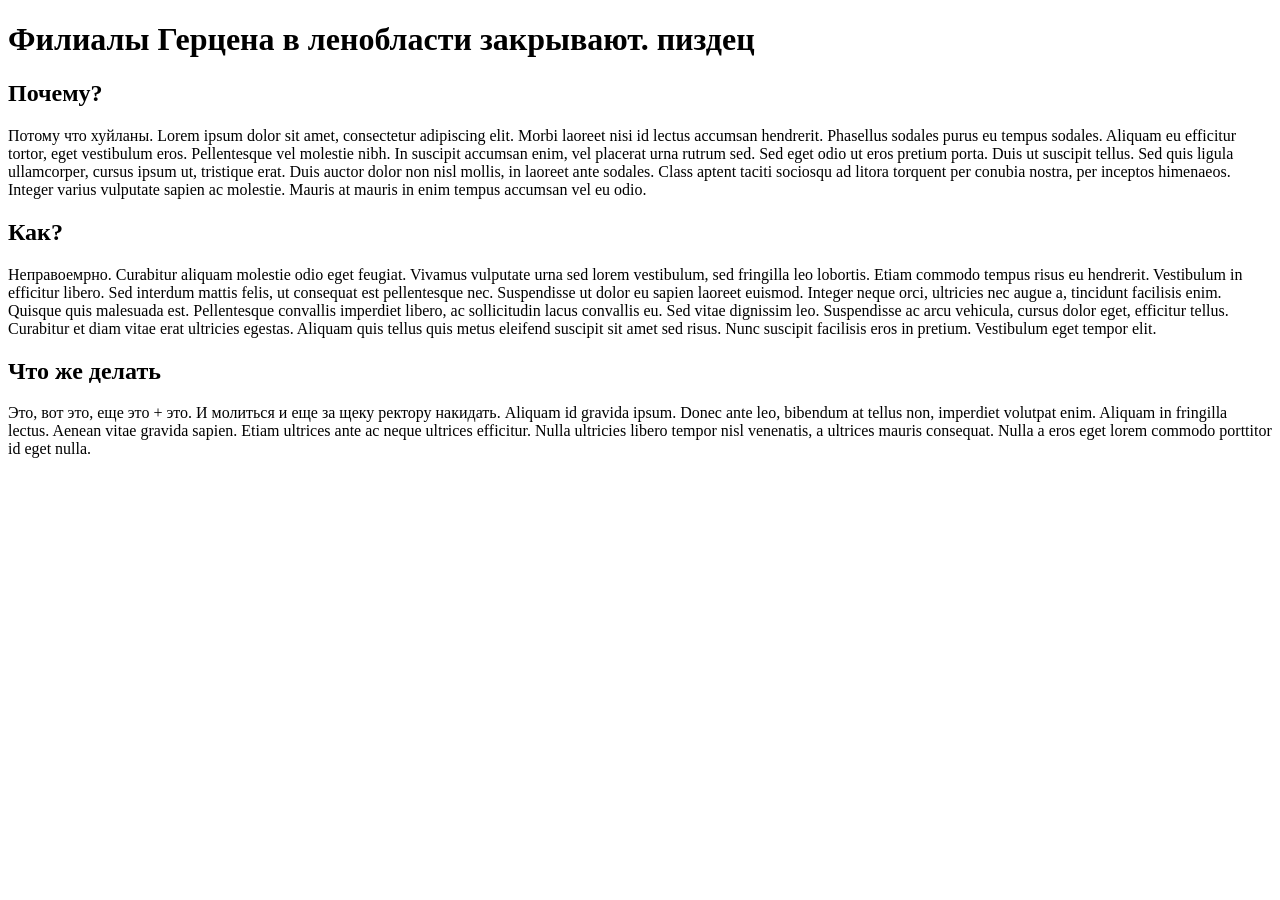
==== index.html @ e4c6897d "Lorem ipsum + plain html" ====
<!DOCTYPE html>
<html>
    <body>
        <h1>Филиалы Герцена в ленобласти закрывают. пиздец</h1>
        <h2>Почему?</h2>
        <p>Потому что хуйланы. Lorem ipsum dolor sit amet, consectetur adipiscing elit. Morbi laoreet nisi id lectus accumsan hendrerit. Phasellus sodales purus eu tempus sodales. Aliquam eu efficitur tortor, eget vestibulum eros. Pellentesque vel molestie nibh. In suscipit accumsan enim, vel placerat urna rutrum sed. Sed eget odio ut eros pretium porta. Duis ut suscipit tellus. Sed quis ligula ullamcorper, cursus ipsum ut, tristique erat. Duis auctor dolor non nisl mollis, in laoreet ante sodales. Class aptent taciti sociosqu ad litora torquent per conubia nostra, per inceptos himenaeos. Integer varius vulputate sapien ac molestie. Mauris at mauris in enim tempus accumsan vel eu odio.</p>
        <h2>Как?</h2>
        <p>Неправоемрно. Curabitur aliquam molestie odio eget feugiat. Vivamus vulputate urna sed lorem vestibulum, sed fringilla leo lobortis. Etiam commodo tempus risus eu hendrerit. Vestibulum in efficitur libero. Sed interdum mattis felis, ut consequat est pellentesque nec. Suspendisse ut dolor eu sapien laoreet euismod. Integer neque orci, ultricies nec augue a, tincidunt facilisis enim. Quisque quis malesuada est. Pellentesque convallis imperdiet libero, ac sollicitudin lacus convallis eu. Sed vitae dignissim leo. Suspendisse ac arcu vehicula, cursus dolor eget, efficitur tellus. Curabitur et diam vitae erat ultricies egestas. Aliquam quis tellus quis metus eleifend suscipit sit amet sed risus. Nunc suscipit facilisis eros in pretium. Vestibulum eget tempor elit.</p>
        <h2>Что же делать</h2>
        <p>Это, вот это, еще это + это. И молиться и еще за щеку ректору накидать. Aliquam id gravida ipsum. Donec ante leo, bibendum at tellus non, imperdiet volutpat enim. Aliquam in fringilla lectus. Aenean vitae gravida sapien. Etiam ultrices ante ac neque ultrices efficitur. Nulla ultricies libero tempor nisl venenatis, a ultrices mauris consequat. Nulla a eros eget lorem commodo porttitor id eget nulla.</p>
    </body>
</html>
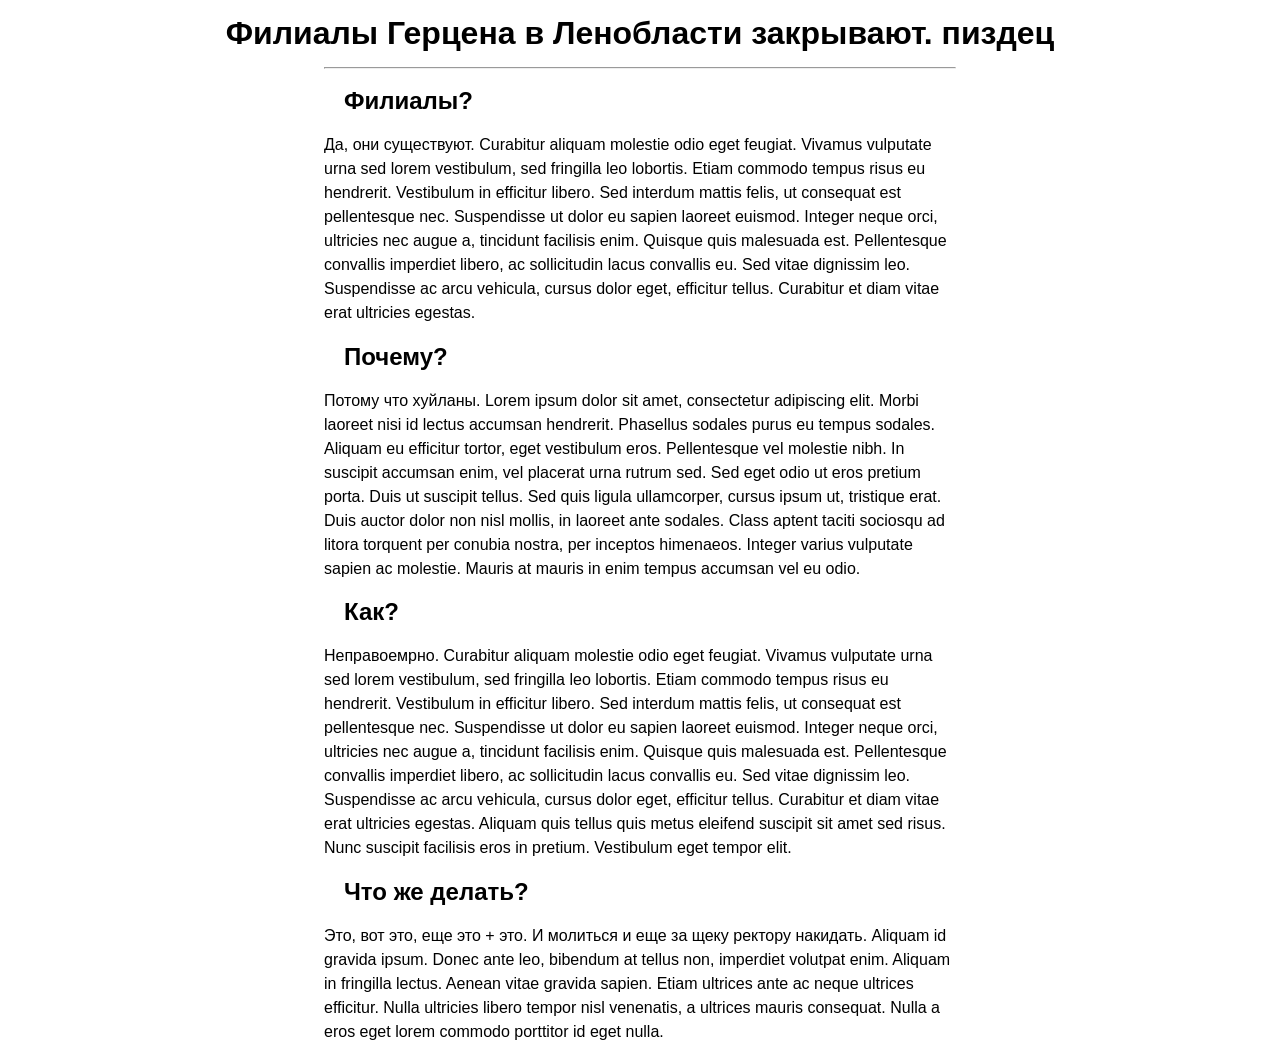
==== commit 69c39fea: "sort of ok" ====
--- a/index.html
+++ b/index.html
@@ -1,12 +1,45 @@
 <!DOCTYPE html>
 <html>
+    <head>
+        <title>Спасите Герцена (филиалы в Ленобласти)</title>
+        <link rel="icon" href="favicon.png">
+        <style>
+            body {
+                font-family: 'Trebuchet MS', 'Lucida Sans Unicode', 'Lucida Grande', 'Lucida Sans', Arial, sans-serif;
+                line-height: 150%;
+            }
+
+            h1 {
+                font-weight: 900;
+                text-align: center;
+            }
+
+            h2 {
+                margin-left: 20px;
+            }
+
+            hr {
+                align-self: center;
+            }
+
+            .mainblock {
+                margin-left: 25%;
+                margin-right: 25%;
+            }
+        </style>
+    </head>
     <body>
-        <h1>Филиалы Герцена в ленобласти закрывают. пиздец</h1>
-        <h2>Почему?</h2>
-        <p>Потому что хуйланы. Lorem ipsum dolor sit amet, consectetur adipiscing elit. Morbi laoreet nisi id lectus accumsan hendrerit. Phasellus sodales purus eu tempus sodales. Aliquam eu efficitur tortor, eget vestibulum eros. Pellentesque vel molestie nibh. In suscipit accumsan enim, vel placerat urna rutrum sed. Sed eget odio ut eros pretium porta. Duis ut suscipit tellus. Sed quis ligula ullamcorper, cursus ipsum ut, tristique erat. Duis auctor dolor non nisl mollis, in laoreet ante sodales. Class aptent taciti sociosqu ad litora torquent per conubia nostra, per inceptos himenaeos. Integer varius vulputate sapien ac molestie. Mauris at mauris in enim tempus accumsan vel eu odio.</p>
-        <h2>Как?</h2>
-        <p>Неправоемрно. Curabitur aliquam molestie odio eget feugiat. Vivamus vulputate urna sed lorem vestibulum, sed fringilla leo lobortis. Etiam commodo tempus risus eu hendrerit. Vestibulum in efficitur libero. Sed interdum mattis felis, ut consequat est pellentesque nec. Suspendisse ut dolor eu sapien laoreet euismod. Integer neque orci, ultricies nec augue a, tincidunt facilisis enim. Quisque quis malesuada est. Pellentesque convallis imperdiet libero, ac sollicitudin lacus convallis eu. Sed vitae dignissim leo. Suspendisse ac arcu vehicula, cursus dolor eget, efficitur tellus. Curabitur et diam vitae erat ultricies egestas. Aliquam quis tellus quis metus eleifend suscipit sit amet sed risus. Nunc suscipit facilisis eros in pretium. Vestibulum eget tempor elit.</p>
-        <h2>Что же делать</h2>
-        <p>Это, вот это, еще это + это. И молиться и еще за щеку ректору накидать. Aliquam id gravida ipsum. Donec ante leo, bibendum at tellus non, imperdiet volutpat enim. Aliquam in fringilla lectus. Aenean vitae gravida sapien. Etiam ultrices ante ac neque ultrices efficitur. Nulla ultricies libero tempor nisl venenatis, a ultrices mauris consequat. Nulla a eros eget lorem commodo porttitor id eget nulla.</p>
+        <h1>Филиалы Герцена в Ленобласти закрывают. пиздец</h1>
+        <div class="mainblock">
+            <hr>
+            <h2>Филиалы?</h2>
+            <p>Да, они существуют. Curabitur aliquam molestie odio eget feugiat. Vivamus vulputate urna sed lorem vestibulum, sed fringilla leo lobortis. Etiam commodo tempus risus eu hendrerit. Vestibulum in efficitur libero. Sed interdum mattis felis, ut consequat est pellentesque nec. Suspendisse ut dolor eu sapien laoreet euismod. Integer neque orci, ultricies nec augue a, tincidunt facilisis enim. Quisque quis malesuada est. Pellentesque convallis imperdiet libero, ac sollicitudin lacus convallis eu. Sed vitae dignissim leo. Suspendisse ac arcu vehicula, cursus dolor eget, efficitur tellus. Curabitur et diam vitae erat ultricies egestas.</p>
+            <h2>Почему?</h2>
+            <p>Потому что хуйланы. Lorem ipsum dolor sit amet, consectetur adipiscing elit. Morbi laoreet nisi id lectus accumsan hendrerit. Phasellus sodales purus eu tempus sodales. Aliquam eu efficitur tortor, eget vestibulum eros. Pellentesque vel molestie nibh. In suscipit accumsan enim, vel placerat urna rutrum sed. Sed eget odio ut eros pretium porta. Duis ut suscipit tellus. Sed quis ligula ullamcorper, cursus ipsum ut, tristique erat. Duis auctor dolor non nisl mollis, in laoreet ante sodales. Class aptent taciti sociosqu ad litora torquent per conubia nostra, per inceptos himenaeos. Integer varius vulputate sapien ac molestie. Mauris at mauris in enim tempus accumsan vel eu odio.</p>
+            <h2>Как?</h2>
+            <p>Неправоемрно. Curabitur aliquam molestie odio eget feugiat. Vivamus vulputate urna sed lorem vestibulum, sed fringilla leo lobortis. Etiam commodo tempus risus eu hendrerit. Vestibulum in efficitur libero. Sed interdum mattis felis, ut consequat est pellentesque nec. Suspendisse ut dolor eu sapien laoreet euismod. Integer neque orci, ultricies nec augue a, tincidunt facilisis enim. Quisque quis malesuada est. Pellentesque convallis imperdiet libero, ac sollicitudin lacus convallis eu. Sed vitae dignissim leo. Suspendisse ac arcu vehicula, cursus dolor eget, efficitur tellus. Curabitur et diam vitae erat ultricies egestas. Aliquam quis tellus quis metus eleifend suscipit sit amet sed risus. Nunc suscipit facilisis eros in pretium. Vestibulum eget tempor elit.</p>
+            <h2>Что же делать?</h2>
+            <p>Это, вот это, еще это + это. И молиться и еще за щеку ректору накидать. Aliquam id gravida ipsum. Donec ante leo, bibendum at tellus non, imperdiet volutpat enim. Aliquam in fringilla lectus. Aenean vitae gravida sapien. Etiam ultrices ante ac neque ultrices efficitur. Nulla ultricies libero tempor nisl venenatis, a ultrices mauris consequat. Nulla a eros eget lorem commodo porttitor id eget nulla.</p>
+        </div>
     </body>
 </html>
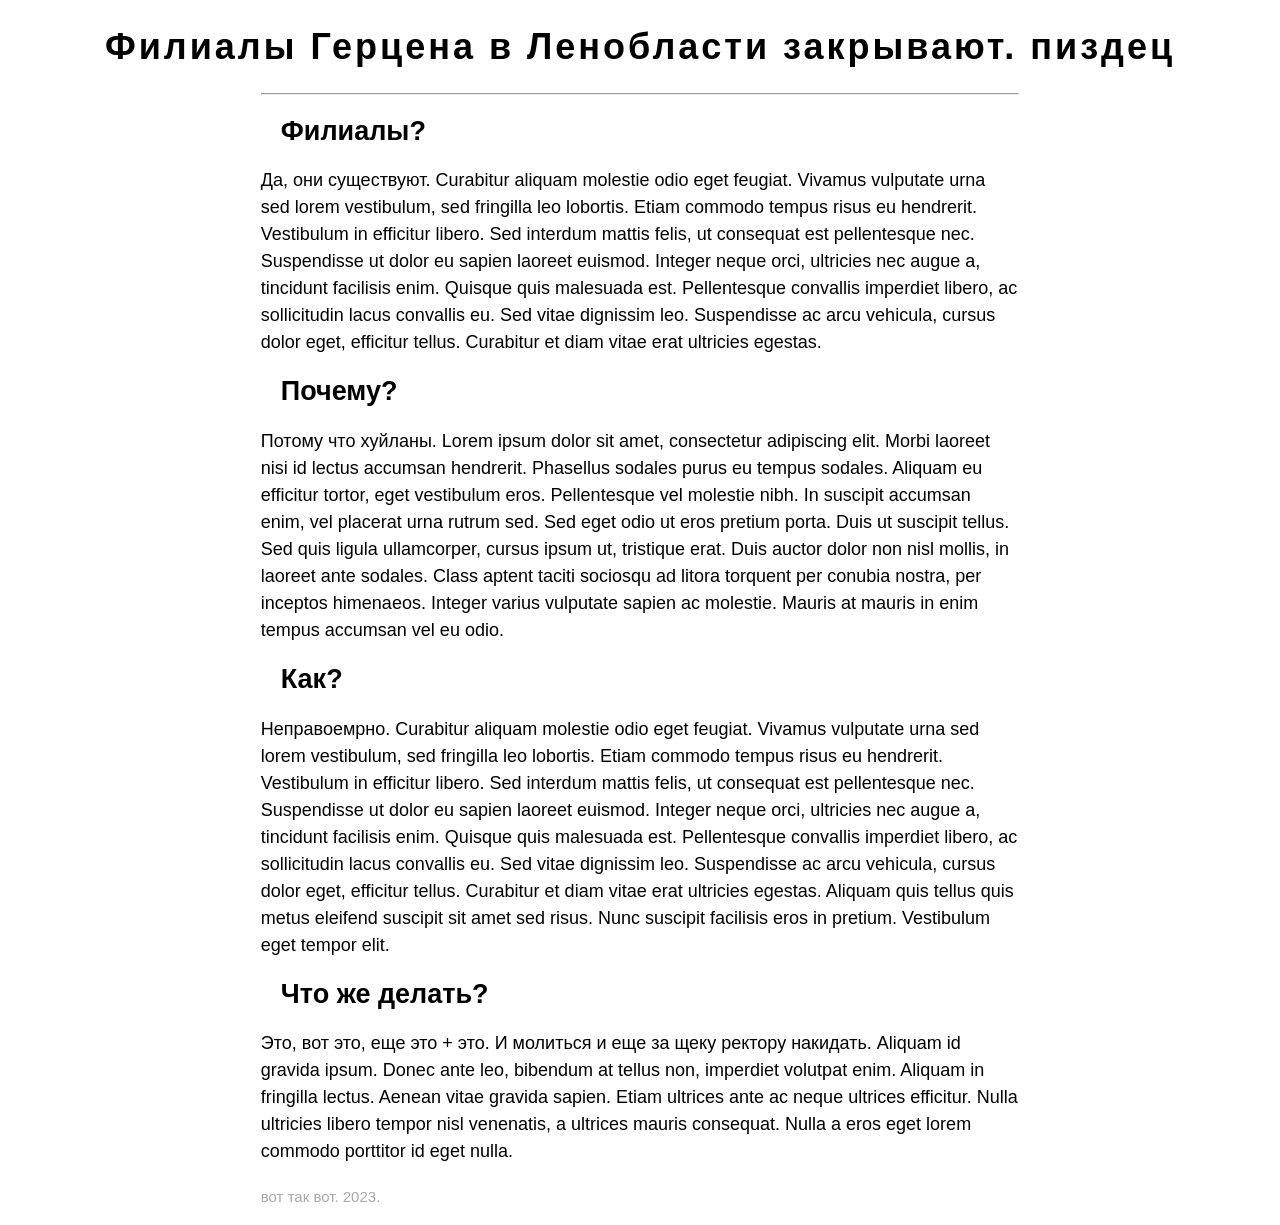
==== commit edd8060e: "upd" ====
--- a/index.html
+++ b/index.html
@@ -7,11 +7,22 @@
             body {
                 font-family: 'Trebuchet MS', 'Lucida Sans Unicode', 'Lucida Grande', 'Lucida Sans', Arial, sans-serif;
                 line-height: 150%;
+                font-size: large;
+            }
+
+            div {
+                display: block;
+                margin-left: auto;
+                margin-right: auto;
+                min-width: 400px;
+                width: 60%;
             }
 
             h1 {
                 font-weight: 900;
                 text-align: center;
+                letter-spacing: 3px;
+                line-height: 125%;
             }
 
             h2 {
@@ -22,15 +33,15 @@
                 align-self: center;
             }
 
-            .mainblock {
-                margin-left: 25%;
-                margin-right: 25%;
+            .endtext {
+                color: darkgray;
+                font-size: smaller;
             }
         </style>
     </head>
     <body>
         <h1>Филиалы Герцена в Ленобласти закрывают. пиздец</h1>
-        <div class="mainblock">
+        <div>
             <hr>
             <h2>Филиалы?</h2>
             <p>Да, они существуют. Curabitur aliquam molestie odio eget feugiat. Vivamus vulputate urna sed lorem vestibulum, sed fringilla leo lobortis. Etiam commodo tempus risus eu hendrerit. Vestibulum in efficitur libero. Sed interdum mattis felis, ut consequat est pellentesque nec. Suspendisse ut dolor eu sapien laoreet euismod. Integer neque orci, ultricies nec augue a, tincidunt facilisis enim. Quisque quis malesuada est. Pellentesque convallis imperdiet libero, ac sollicitudin lacus convallis eu. Sed vitae dignissim leo. Suspendisse ac arcu vehicula, cursus dolor eget, efficitur tellus. Curabitur et diam vitae erat ultricies egestas.</p>
@@ -40,6 +51,7 @@
             <p>Неправоемрно. Curabitur aliquam molestie odio eget feugiat. Vivamus vulputate urna sed lorem vestibulum, sed fringilla leo lobortis. Etiam commodo tempus risus eu hendrerit. Vestibulum in efficitur libero. Sed interdum mattis felis, ut consequat est pellentesque nec. Suspendisse ut dolor eu sapien laoreet euismod. Integer neque orci, ultricies nec augue a, tincidunt facilisis enim. Quisque quis malesuada est. Pellentesque convallis imperdiet libero, ac sollicitudin lacus convallis eu. Sed vitae dignissim leo. Suspendisse ac arcu vehicula, cursus dolor eget, efficitur tellus. Curabitur et diam vitae erat ultricies egestas. Aliquam quis tellus quis metus eleifend suscipit sit amet sed risus. Nunc suscipit facilisis eros in pretium. Vestibulum eget tempor elit.</p>
             <h2>Что же делать?</h2>
             <p>Это, вот это, еще это + это. И молиться и еще за щеку ректору накидать. Aliquam id gravida ipsum. Donec ante leo, bibendum at tellus non, imperdiet volutpat enim. Aliquam in fringilla lectus. Aenean vitae gravida sapien. Etiam ultrices ante ac neque ultrices efficitur. Nulla ultricies libero tempor nisl venenatis, a ultrices mauris consequat. Nulla a eros eget lorem commodo porttitor id eget nulla.</p>
+            <p class="endtext">вот так вот. 2023.</p>
         </div>
     </body>
 </html>
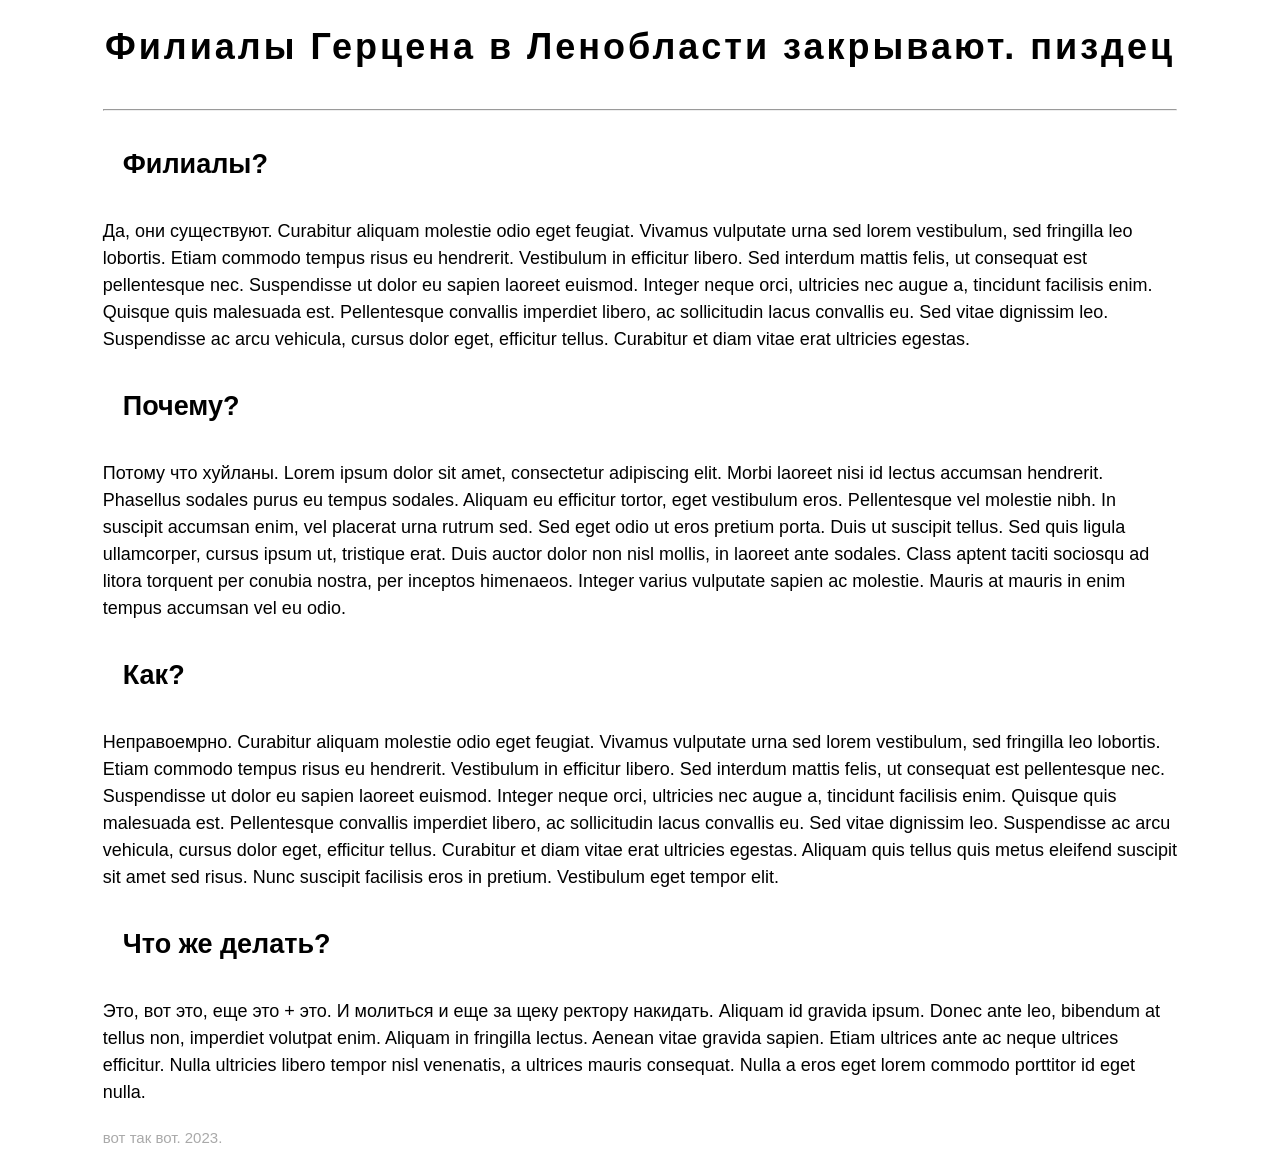
==== commit c03b7d8f: "center" ====
--- a/index.html
+++ b/index.html
@@ -14,8 +14,8 @@
                 display: block;
                 margin-left: auto;
                 margin-right: auto;
-                min-width: 400px;
-                width: 60%;
+                min-width: 85%;
+                max-width: 600px;
             }
 
             h1 {
@@ -26,11 +26,15 @@
             }
 
             h2 {
+                margin-top: 40px;
                 margin-left: 20px;
+                margin-bottom: 40px;
             }
 
             hr {
                 align-self: center;
+                margin-top: 40px;
+                margin-bottom: 40px;
             }
 
             .endtext {
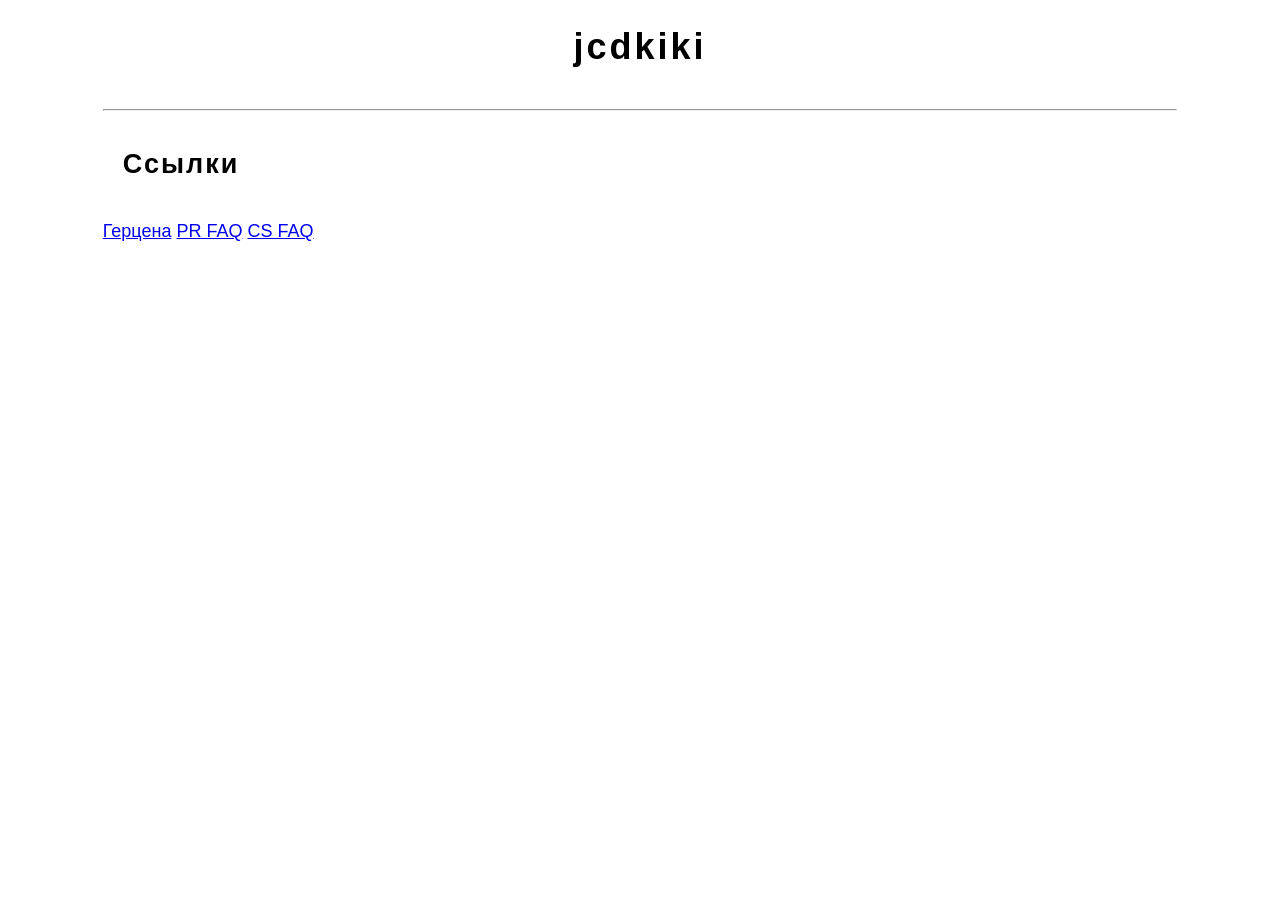
==== commit c4f90d38: "added faq" ====
--- a/index.html
+++ b/index.html
@@ -1,61 +1,17 @@
 <!DOCTYPE html>
 <html>
     <head>
-        <title>Спасите Герцена (филиалы в Ленобласти)</title>
-        <link rel="icon" href="favicon.png">
-        <style>
-            body {
-                font-family: 'Trebuchet MS', 'Lucida Sans Unicode', 'Lucida Grande', 'Lucida Sans', Arial, sans-serif;
-                line-height: 150%;
-                font-size: large;
-            }
-
-            div {
-                display: block;
-                margin-left: auto;
-                margin-right: auto;
-                min-width: 85%;
-                max-width: 600px;
-            }
-
-            h1 {
-                font-weight: 900;
-                text-align: center;
-                letter-spacing: 3px;
-                line-height: 125%;
-            }
-
-            h2 {
-                margin-top: 40px;
-                margin-left: 20px;
-                margin-bottom: 40px;
-            }
-
-            hr {
-                align-self: center;
-                margin-top: 40px;
-                margin-bottom: 40px;
-            }
-
-            .endtext {
-                color: darkgray;
-                font-size: smaller;
-            }
-        </style>
+        <title>jcdkiki</title>
+        <link rel="stylesheet", href="common/simple.css">
     </head>
     <body>
-        <h1>Филиалы Герцена в Ленобласти закрывают. пиздец</h1>
+        <h1>jcdkiki</h1>
         <div>
             <hr>
-            <h2>Филиалы?</h2>
-            <p>Да, они существуют. Curabitur aliquam molestie odio eget feugiat. Vivamus vulputate urna sed lorem vestibulum, sed fringilla leo lobortis. Etiam commodo tempus risus eu hendrerit. Vestibulum in efficitur libero. Sed interdum mattis felis, ut consequat est pellentesque nec. Suspendisse ut dolor eu sapien laoreet euismod. Integer neque orci, ultricies nec augue a, tincidunt facilisis enim. Quisque quis malesuada est. Pellentesque convallis imperdiet libero, ac sollicitudin lacus convallis eu. Sed vitae dignissim leo. Suspendisse ac arcu vehicula, cursus dolor eget, efficitur tellus. Curabitur et diam vitae erat ultricies egestas.</p>
-            <h2>Почему?</h2>
-            <p>Потому что хуйланы. Lorem ipsum dolor sit amet, consectetur adipiscing elit. Morbi laoreet nisi id lectus accumsan hendrerit. Phasellus sodales purus eu tempus sodales. Aliquam eu efficitur tortor, eget vestibulum eros. Pellentesque vel molestie nibh. In suscipit accumsan enim, vel placerat urna rutrum sed. Sed eget odio ut eros pretium porta. Duis ut suscipit tellus. Sed quis ligula ullamcorper, cursus ipsum ut, tristique erat. Duis auctor dolor non nisl mollis, in laoreet ante sodales. Class aptent taciti sociosqu ad litora torquent per conubia nostra, per inceptos himenaeos. Integer varius vulputate sapien ac molestie. Mauris at mauris in enim tempus accumsan vel eu odio.</p>
-            <h2>Как?</h2>
-            <p>Неправоемрно. Curabitur aliquam molestie odio eget feugiat. Vivamus vulputate urna sed lorem vestibulum, sed fringilla leo lobortis. Etiam commodo tempus risus eu hendrerit. Vestibulum in efficitur libero. Sed interdum mattis felis, ut consequat est pellentesque nec. Suspendisse ut dolor eu sapien laoreet euismod. Integer neque orci, ultricies nec augue a, tincidunt facilisis enim. Quisque quis malesuada est. Pellentesque convallis imperdiet libero, ac sollicitudin lacus convallis eu. Sed vitae dignissim leo. Suspendisse ac arcu vehicula, cursus dolor eget, efficitur tellus. Curabitur et diam vitae erat ultricies egestas. Aliquam quis tellus quis metus eleifend suscipit sit amet sed risus. Nunc suscipit facilisis eros in pretium. Vestibulum eget tempor elit.</p>
-            <h2>Что же делать?</h2>
-            <p>Это, вот это, еще это + это. И молиться и еще за щеку ректору накидать. Aliquam id gravida ipsum. Donec ante leo, bibendum at tellus non, imperdiet volutpat enim. Aliquam in fringilla lectus. Aenean vitae gravida sapien. Etiam ultrices ante ac neque ultrices efficitur. Nulla ultricies libero tempor nisl venenatis, a ultrices mauris consequat. Nulla a eros eget lorem commodo porttitor id eget nulla.</p>
-            <p class="endtext">вот так вот. 2023.</p>
+            <h2>Ссылки</h2>
+            <a href="save-gercena/index.html">Герцена</a>
+            <a href="pr-faq/index.html">PR FAQ</a>
+            <a href="cs-faq/index.html">CS FAQ</a>
         </div>
     </body>
 </html>
--- a/common/simple.css
+++ b/common/simple.css
@@ -0,0 +1,39 @@
+body {
+    font-family: 'Trebuchet MS', 'Lucida Sans Unicode', 'Lucida Grande', 'Lucida Sans', Arial, sans-serif;
+    line-height: 150%;
+    font-size: large;
+}
+
+div {
+    display: block;
+    margin-left: auto;
+    margin-right: auto;
+    min-width: 85%;
+    max-width: 600px;
+}
+
+h1 {
+    font-weight: 900;
+    text-align: center;
+    letter-spacing: 3px;
+    line-height: 125%;
+}
+
+h2 {
+    font-weight: 900;
+    letter-spacing: 2px;
+    margin-top: 40px;
+    margin-left: 20px;
+    margin-bottom: 40px;
+}
+
+hr {
+    align-self: center;
+    margin-top: 40px;
+    margin-bottom: 40px;
+}
+
+.endtext {
+    color: darkgray;
+    font-size: smaller;
+}
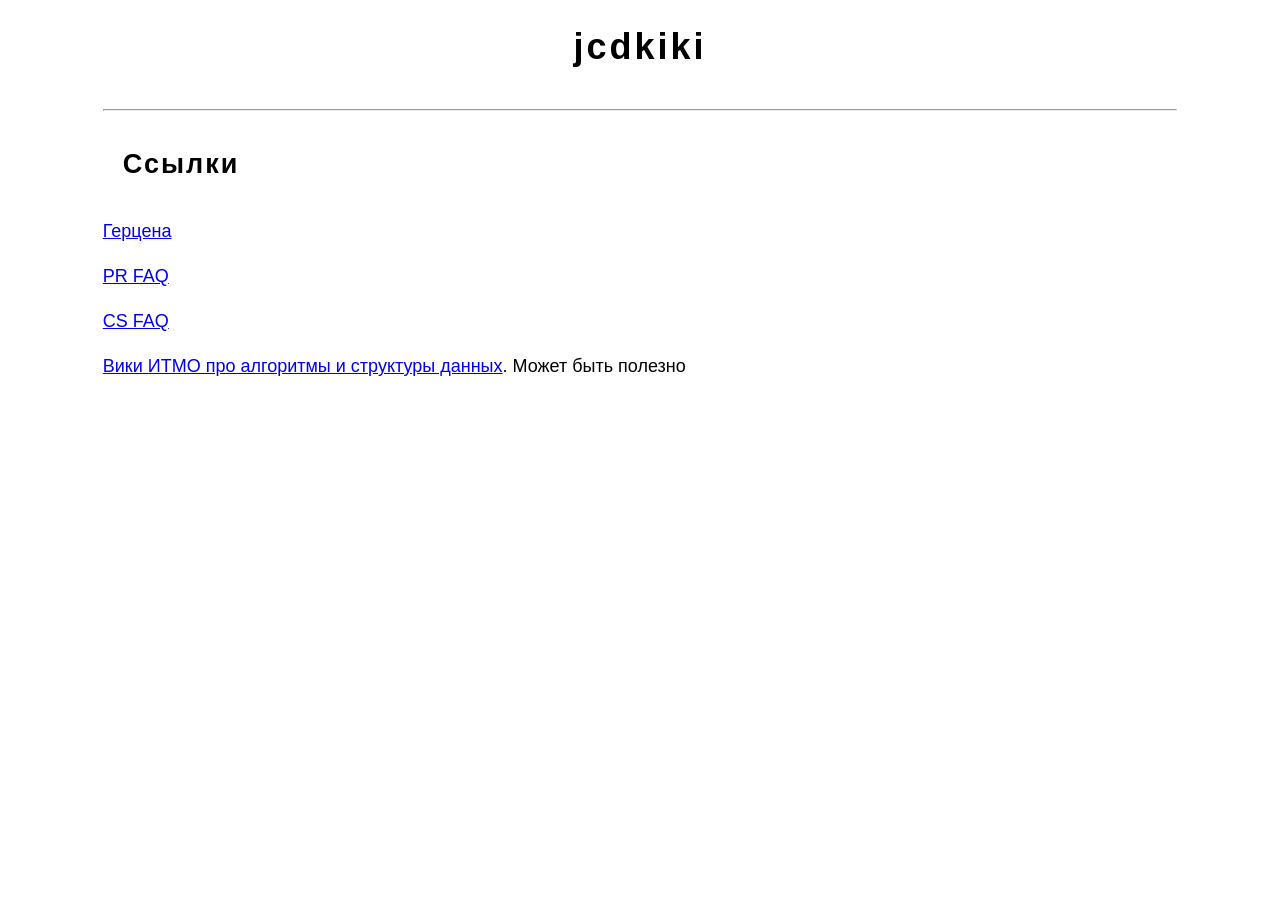
==== commit 1f54465e: "minor things" ====
--- a/index.html
+++ b/index.html
@@ -9,9 +9,10 @@
         <div>
             <hr>
             <h2>Ссылки</h2>
-            <a href="save-gercena/index.html">Герцена</a>
-            <a href="pr-faq/index.html">PR FAQ</a>
-            <a href="cs-faq/index.html">CS FAQ</a>
+            <p><a href="save-gercena/index.html">Герцена</a></p>
+            <p><a href="pr-faq/index.html">PR FAQ</a></p>
+            <p><a href="cs-faq/index.html">CS FAQ</a></p>
+            <p><a href="https://neerc.ifmo.ru/wiki/index.php?title=%D0%90%D0%BB%D0%B3%D0%BE%D1%80%D0%B8%D1%82%D0%BC%D1%8B_%D0%B8_%D1%81%D1%82%D1%80%D1%83%D0%BA%D1%82%D1%83%D1%80%D1%8B_%D0%B4%D0%B0%D0%BD%D0%BD%D1%8B%D1%85">Вики ИТМО про алгоритмы и структуры данных</a>. Может быть полезно</p>
         </div>
     </body>
 </html>
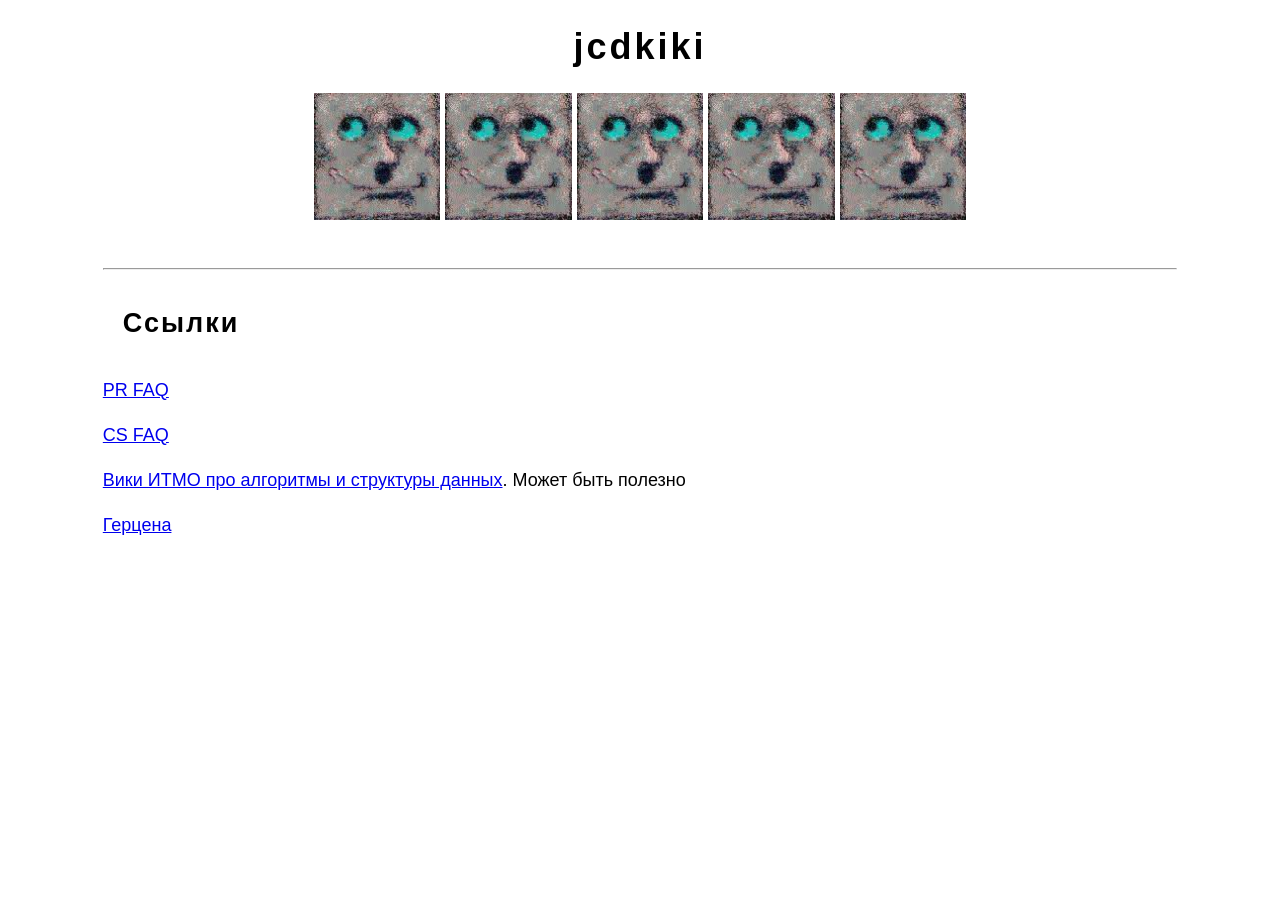
==== commit c88a1c55: "pr-lab2 + css tweaks" ====
--- a/index.html
+++ b/index.html
@@ -2,17 +2,25 @@
 <html>
     <head>
         <title>jcdkiki</title>
+        <link rel="icon", href="common/favicon.jpg">
         <link rel="stylesheet", href="common/simple.css">
     </head>
     <body>
         <h1>jcdkiki</h1>
-        <div>
+        <div align="center">
+            <img src="common/favicon.jpg" style="width: 10%;">
+            <img src="common/favicon.jpg" style="width: 10%;">
+            <img src="common/favicon.jpg" style="width: 10%;">
+            <img src="common/favicon.jpg" style="width: 10%;">
+            <img src="common/favicon.jpg" style="width: 10%;">
+        </div>
+        <div class="mainblock">
             <hr>
             <h2>Ссылки</h2>
-            <p><a href="save-gercena/index.html">Герцена</a></p>
             <p><a href="pr-faq/index.html">PR FAQ</a></p>
             <p><a href="cs-faq/index.html">CS FAQ</a></p>
             <p><a href="https://neerc.ifmo.ru/wiki/index.php?title=%D0%90%D0%BB%D0%B3%D0%BE%D1%80%D0%B8%D1%82%D0%BC%D1%8B_%D0%B8_%D1%81%D1%82%D1%80%D1%83%D0%BA%D1%82%D1%83%D1%80%D1%8B_%D0%B4%D0%B0%D0%BD%D0%BD%D1%8B%D1%85">Вики ИТМО про алгоритмы и структуры данных</a>. Может быть полезно</p>
+            <p><a href="save-gercena/index.html">Герцена</a></p>
         </div>
     </body>
 </html>
--- a/common/simple.css
+++ b/common/simple.css
@@ -1,10 +1,10 @@
 body {
-    font-family: 'Trebuchet MS', 'Lucida Sans Unicode', 'Lucida Grande', 'Lucida Sans', Arial, sans-serif;
+    font-family: 'Segoe UI', Tahoma, Geneva, Verdana, sans-serif;
     line-height: 150%;
     font-size: large;
 }
 
-div {
+.mainblock {
     display: block;
     margin-left: auto;
     margin-right: auto;
@@ -36,4 +36,11 @@
 .endtext {
     color: darkgray;
     font-size: smaller;
+}
+
+table, th, td {
+    border: 1px solid black;
+    border-collapse: collapse;
+    text-align: center;
+    padding: 5px
 }
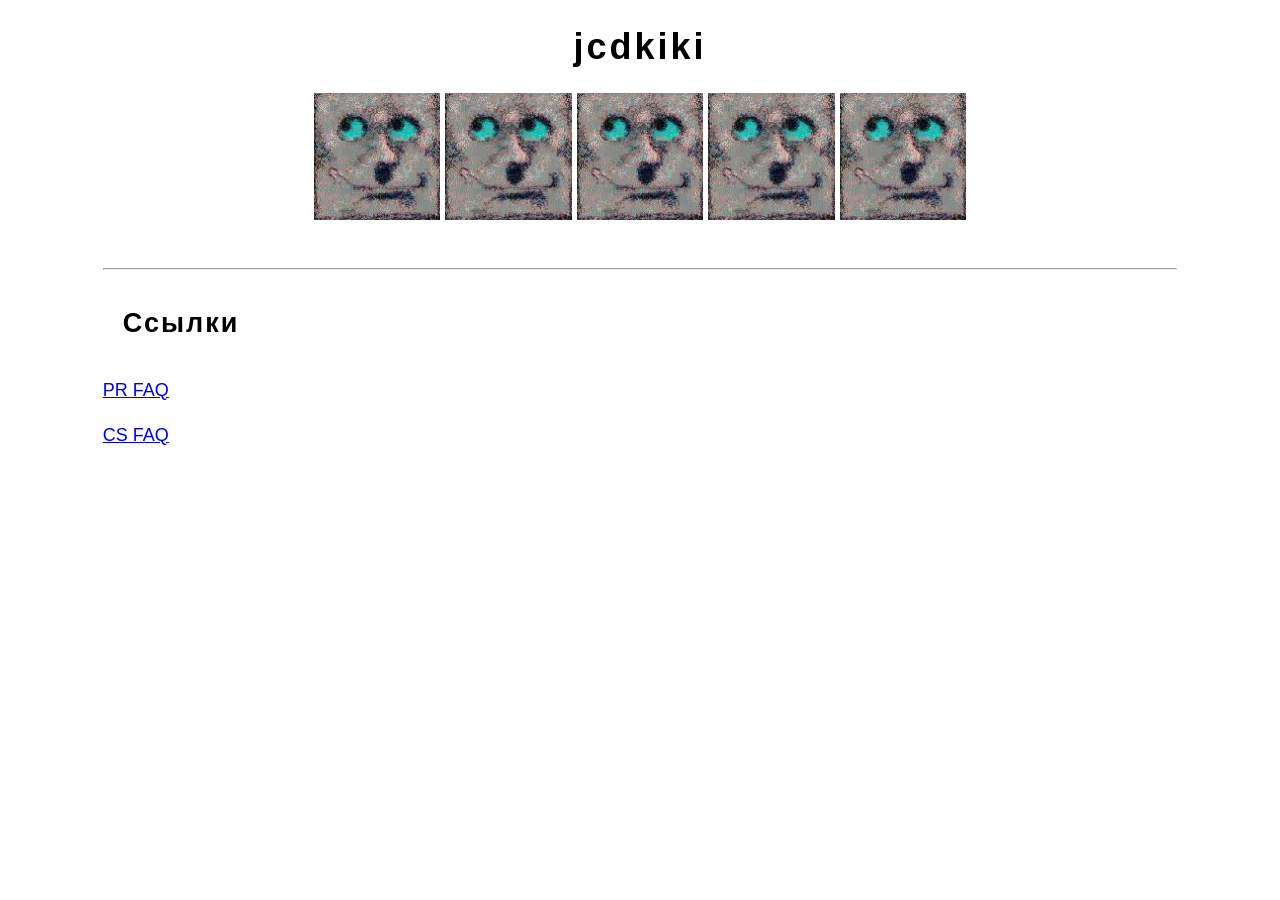
==== commit e19d9d8a: "remove gercena + fix pr index" ====
--- a/index.html
+++ b/index.html
@@ -19,8 +19,6 @@
             <h2>Ссылки</h2>
             <p><a href="pr-faq/index.html">PR FAQ</a></p>
             <p><a href="cs-faq/index.html">CS FAQ</a></p>
-            <p><a href="https://neerc.ifmo.ru/wiki/index.php?title=%D0%90%D0%BB%D0%B3%D0%BE%D1%80%D0%B8%D1%82%D0%BC%D1%8B_%D0%B8_%D1%81%D1%82%D1%80%D1%83%D0%BA%D1%82%D1%83%D1%80%D1%8B_%D0%B4%D0%B0%D0%BD%D0%BD%D1%8B%D1%85">Вики ИТМО про алгоритмы и структуры данных</a>. Может быть полезно</p>
-            <p><a href="save-gercena/index.html">Герцена</a></p>
-        </div>
+            </div>
     </body>
 </html>
